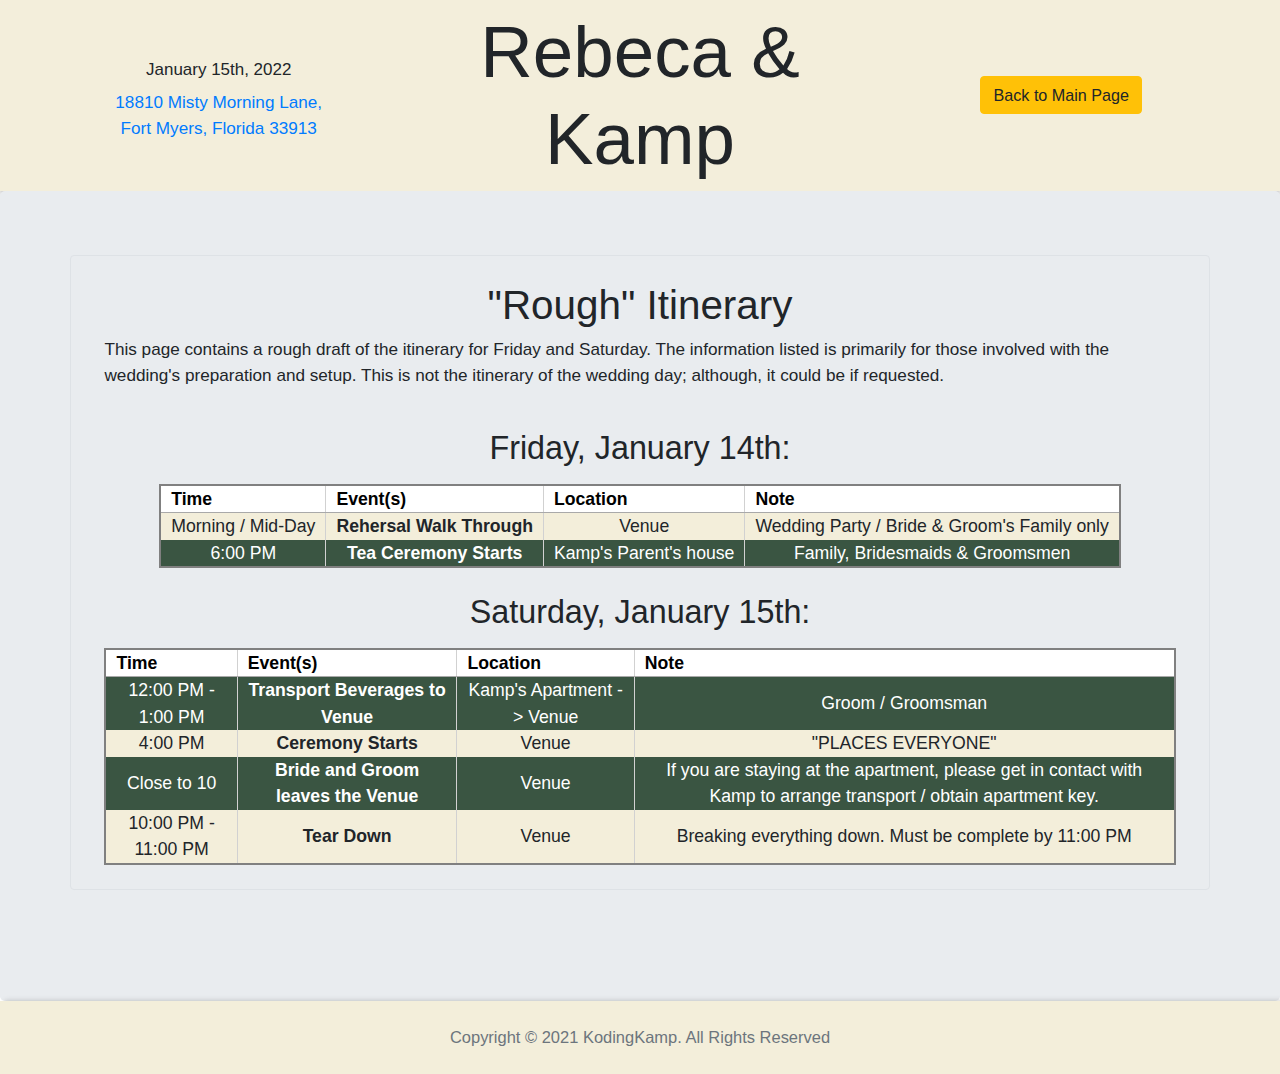
==== itinerary.html @ b34a40d6 "Added Itinerary Page" ====
<!DOCTYPE html>
<html lang="en">

<head>
    <meta charset="UTF-8">
    <title>Rebeca & Kamp's Wedding</title>
    <link rel="stylesheet" type="text/css" href="itinerary.css">
    <link rel="stylesheet" href="https://maxcdn.bootstrapcdn.com/bootstrap/4.0.0/css/bootstrap.min.css"
        integrity="sha384-Gn5384xqQ1aoWXA+058RXPxPg6fy4IWvTNh0E263XmFcJlSAwiGgFAW/dAiS6JXm" crossorigin="anonymous">
    <script src="https://code.jquery.com/jquery-3.2.1.slim.min.js"
        integrity="sha384-KJ3o2DKtIkvYIK3UENzmM7KCkRr/rE9/Qpg6aAZGJwFDMVNA/GpGFF93hXpG5KkN"
        crossorigin="anonymous"></script>
    <script src="https://cdnjs.cloudflare.com/ajax/libs/popper.js/1.12.9/umd/popper.min.js"
        integrity="sha384-ApNbgh9B+Y1QKtv3Rn7W3mgPxhU9K/ScQsAP7hUibX39j7fakFPskvXusvfa0b4Q"
        crossorigin="anonymous"></script>
    <script src="https://maxcdn.bootstrapcdn.com/bootstrap/4.0.0/js/bootstrap.min.js"
        integrity="sha384-JZR6Spejh4U02d8jOt6vLEHfe/JQGiRRSQQxSfFWpi1MquVdAyjUar5+76PVCmYl"
        crossorigin="anonymous"></script>
    <script>
        var FridayEvents = [
            {
                Time: "",
                Name: "",
                Location: "",
                Note: ""
            },
            {
                Time: "Morning / Mid-Day",
                Name: "Rehersal Walk Through",
                Location: "Venue",
                Note: "Wedding Party / Bride & Groom's Family only"
            },
            {
                Time: "6:00 PM",
                Name: "Tea Ceremony Starts",
                Location: "Kamp's Parent's house",
                Note: "Family, Bridesmaids & Groomsmen"
            },
            {
                Time: "",
                Name: "",
                Location: "",
                Note: ""
            },
        ];
        var SaturdayEvents = [
            {
                Time: "12:00 PM - 1:00 PM",
                Name: "Transport Beverages to Venue",
                Location: "Kamp's Apartment -> Venue",
                Note: "Groom / Groomsman"
            },
            {
                Time: "4:00 PM",
                Name: "Ceremony Starts",
                Location: "Venue",
                Note: "\"PLACES EVERYONE\""
            },
            {
                Time: "Close to 10",
                Name: "Bride and Groom leaves the Venue",
                Location: "Venue",
                Note: "If you are staying at the apartment, please get in contact with Kamp to arrange transport / obtain apartment key."
            },
            {
                Time: "10:00 PM - 11:00 PM",
                Name: "Tear Down",
                Location: "Venue",
                Note: "Breaking everything down. Must be complete by 11:00 PM"
            }
        ];
    </script>
</head>

<body class="">

    <!-- HEADER -->
    <div class="header_two d p-2 justify-content-around">
        <div class="container-fluid">
            <div class="row flex-row-reverse align-items-center">
                <div class="d-none d-lg-flex col-md-12 col-lg-4 py-4 justify-content-center align-items-end">
                    <div class="btn-group" role="group" aria-label="Basic example">
                        <div class="col d-flex justify-content-center align-items-end"><a class="btn btn-warning"
                            href="./">Back to Main Page</a></div>
                    </div>
                </div>

                <div class="col-md-12 col-lg-4 d-flex justify-content-center align-items-end">
                    <span class="display-3 title text-center justify-content-center d-flex flex-column">
                        Rebeca & Kamp
                    </span>
                </div>

                <div class="col-lg-4">
                    <span class="title-date mt-2 text-center justify-content-center d-flex flex-column">
                        January 15th, 2022
                    </span>
                    <span class="title-address mt-2 text-center justify-content-center d-flex flex-column">
                        <a href="https://goo.gl/maps/5EfeBZrQZjaccWnH8">18810 Misty Morning Lane, <br />Fort Myers, Florida 33913</a>
                    </span>
                </div>
            </div>
        </div>
    </div>
    
    <main class="jumbotron mb-0">
        <div class="d-flex justify-content-center align-items-center">
            <div class="container border border-5 rounded px-5 py-4">
                <div class="row flex-column align-items-center">
                    <div>
                        <h1 class="text-center">"Rough" Itinerary</h1>
                        <p>This page contains a rough draft of the itinerary for Friday and Saturday. 
                            The information listed is primarily for those involved with the wedding's 
                            preparation and setup. This is not the itinerary of the wedding day; although, it could be if requested.</p>
                    </div>
                    <div class="text-center mt-4">
                        <label><h2>Friday, January 14th:</h2></label>
                        <table>
                            <thead>
                                <tr>
                                    <th class="table-column table-column-1">Time</th>
                                    <th class="table-column table-column-2">Event(s)</th>
                                    <th class="table-column table-column-3">Location</th>
                                    <th class="table-column table-column-4">Note</th>
                                </tr>
                            </thead>
                            <tbody id="eventsTableFriday"></tbody>
                        </table>
                    </div>
                    
                    <div class="text-center mt-4">
                        <label><h2>Saturday, January 15th:</h2></label>
                        <table>
                            <thead>
                                <tr>
                                    <th class="table-column table-column-1">Time</th>
                                    <th class="table-column table-column-2">Event(s)</th>
                                    <th class="table-column table-column-3">Location</th>
                                    <th class="table-column table-column-4">Note</th>
                                </tr>
                            </thead>
                            <tbody id="eventsTableSaturday"></tbody>
                        </table>
                    </div>
                </div>
            </div>
        </div>
    </main>
    <footer class="p-4">
        <span class="row justify-content-center text-muted">Copyright &copy; 2021 KodingKamp. All Rights Reserved</span>
    </footer>

    <script>
        function displayEvents() {
            FridayEvents.forEach(event => {
                eventsTableFriday.innerHTML += 
                `<tr>
                    <td class="table-column table-column-1">${event.Time}</td>
                    <td class="table-column table-column-2 font-weight-bold">${event.Name}</td>    
                    <td class="table-column table-column-3">${event.Location}</td>    
                    <td class="table-column table-column-4">${event.Note}</td>    
                </tr>`
            })
            
            SaturdayEvents.forEach(event => {
                eventsTableSaturday.innerHTML += 
                `<tr>
                    <td class="table-column table-column-1">${event.Time}</td>
                    <td class="table-column table-column-2 font-weight-bold">${event.Name}</td>    
                    <td class="table-column table-column-3">${event.Location}</td>    
                    <td class="table-column table-column-4">${event.Note}</td>    
                </tr>`
            })
        }

        displayEvents();
    </script>
</body>
</html>
---- itinerary.css ----
* {
    margin: 0;
    padding: 0;
    font-size: 1.01em;
}
html {
    scroll-behavior: smooth;
}
footer,.header_two {
    background: #f3eeda;
}
.header_two {
    box-shadow: 0 5px 5px rgba(58, 57, 57, 0.281);
    background-color: #f3eedafa;
}
main {
    min-height: 90vh;
}
footer {
    box-shadow: 5px 0 5px rgba(58, 57, 57, 0.281);
    min-height: 73px;
}
body {
    font-family: Garamond, serif;
    height: 100vh;
}
table {
    border: solid 2px grey;
    width: 100%;
}
th {
    border-bottom: solid 1px darkgrey;
}
.table-column {
    padding-left: 10px;
    padding-right: 10px;
    border-right: 1px rgb(209, 209, 209) solid;
}
tr:nth-child(2n) {
    background: #f3eeda;
}
tr:nth-child(2n-1) {
    background: #3a5542;
    color: white;
}
thead > tr {
    background: white !important;
    color: black !important;
    text-align: left;
}
.table-column-1 {

}
.table-column-2 {

}
.table-column-3 {

}
.table-column-4 {

}
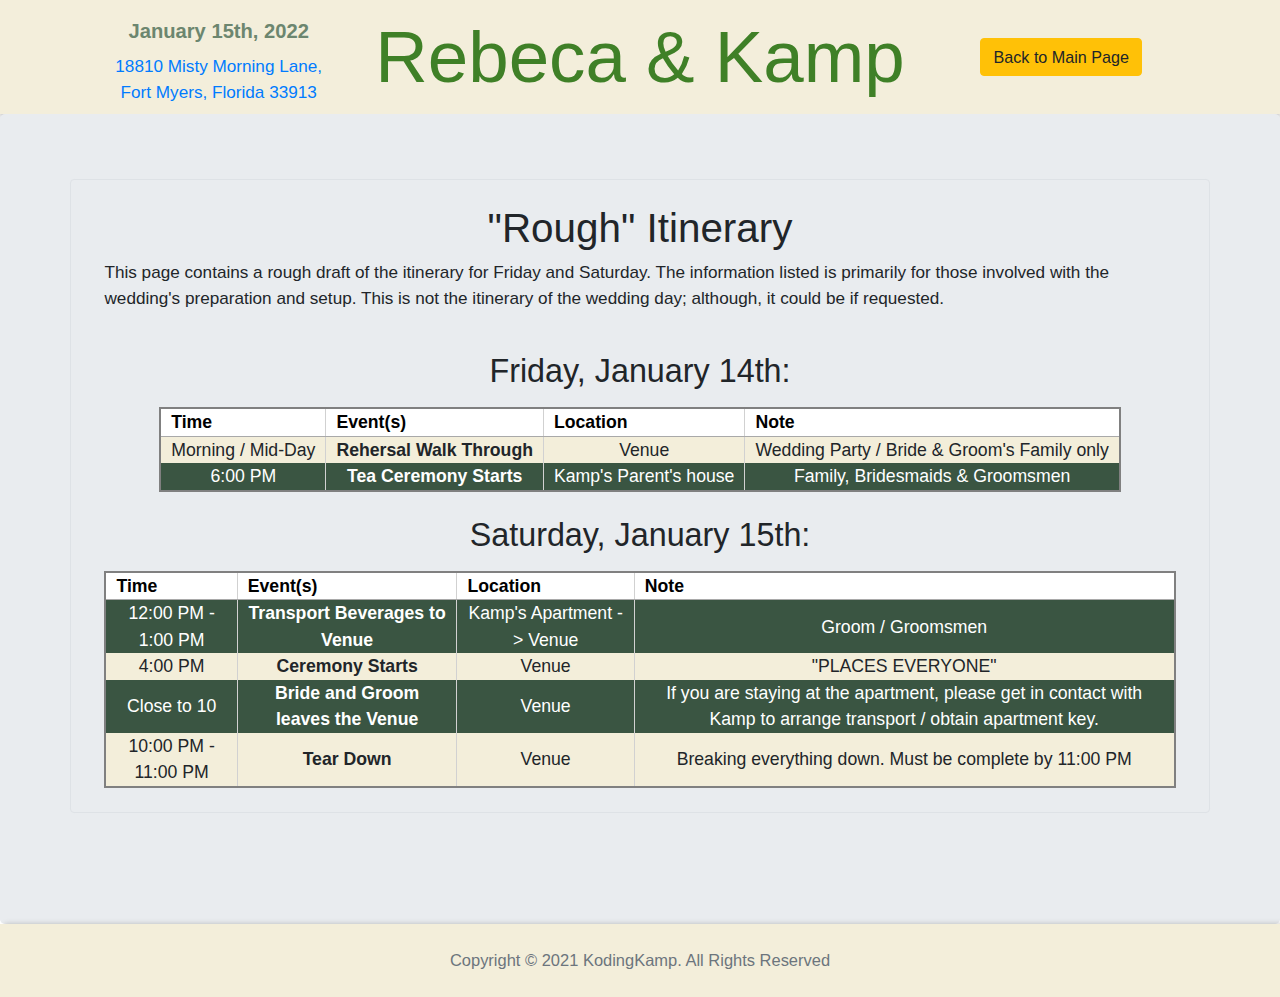
==== commit 9524f9fa: "Added Secret button" ====
--- a/itinerary.html
+++ b/itinerary.html
@@ -48,7 +48,7 @@
                 Time: "12:00 PM - 1:00 PM",
                 Name: "Transport Beverages to Venue",
                 Location: "Kamp's Apartment -> Venue",
-                Note: "Groom / Groomsman"
+                Note: "Groom / Groomsmen"
             },
             {
                 Time: "4:00 PM",
@@ -78,7 +78,7 @@
     <div class="header_two d p-2 justify-content-around">
         <div class="container-fluid">
             <div class="row flex-row-reverse align-items-center">
-                <div class="d-none d-lg-flex col-md-12 col-lg-4 py-4 justify-content-center align-items-end">
+                <div class="d-flex col-md-12 col-lg-4 py-4 justify-content-center align-items-end">
                     <div class="btn-group" role="group" aria-label="Basic example">
                         <div class="col d-flex justify-content-center align-items-end"><a class="btn btn-warning"
                             href="./">Back to Main Page</a></div>
--- a/itinerary.css
+++ b/itinerary.css
@@ -12,6 +12,20 @@
 .header_two {
     box-shadow: 0 5px 5px rgba(58, 57, 57, 0.281);
     background-color: #f3eedafa;
+}
+.title {
+    font-family: 'Kunstler Script', sans-serif;
+    color: #3f8027;
+    /* color: #a7c999; */
+    white-space: nowrap;
+}
+.title-date {
+    font-weight: bold;
+    color:#6c866f;
+    font-size: 1.2em;
+}
+.title-address {
+    color: rgb(37, 75, 32);
 }
 main {
     min-height: 90vh;
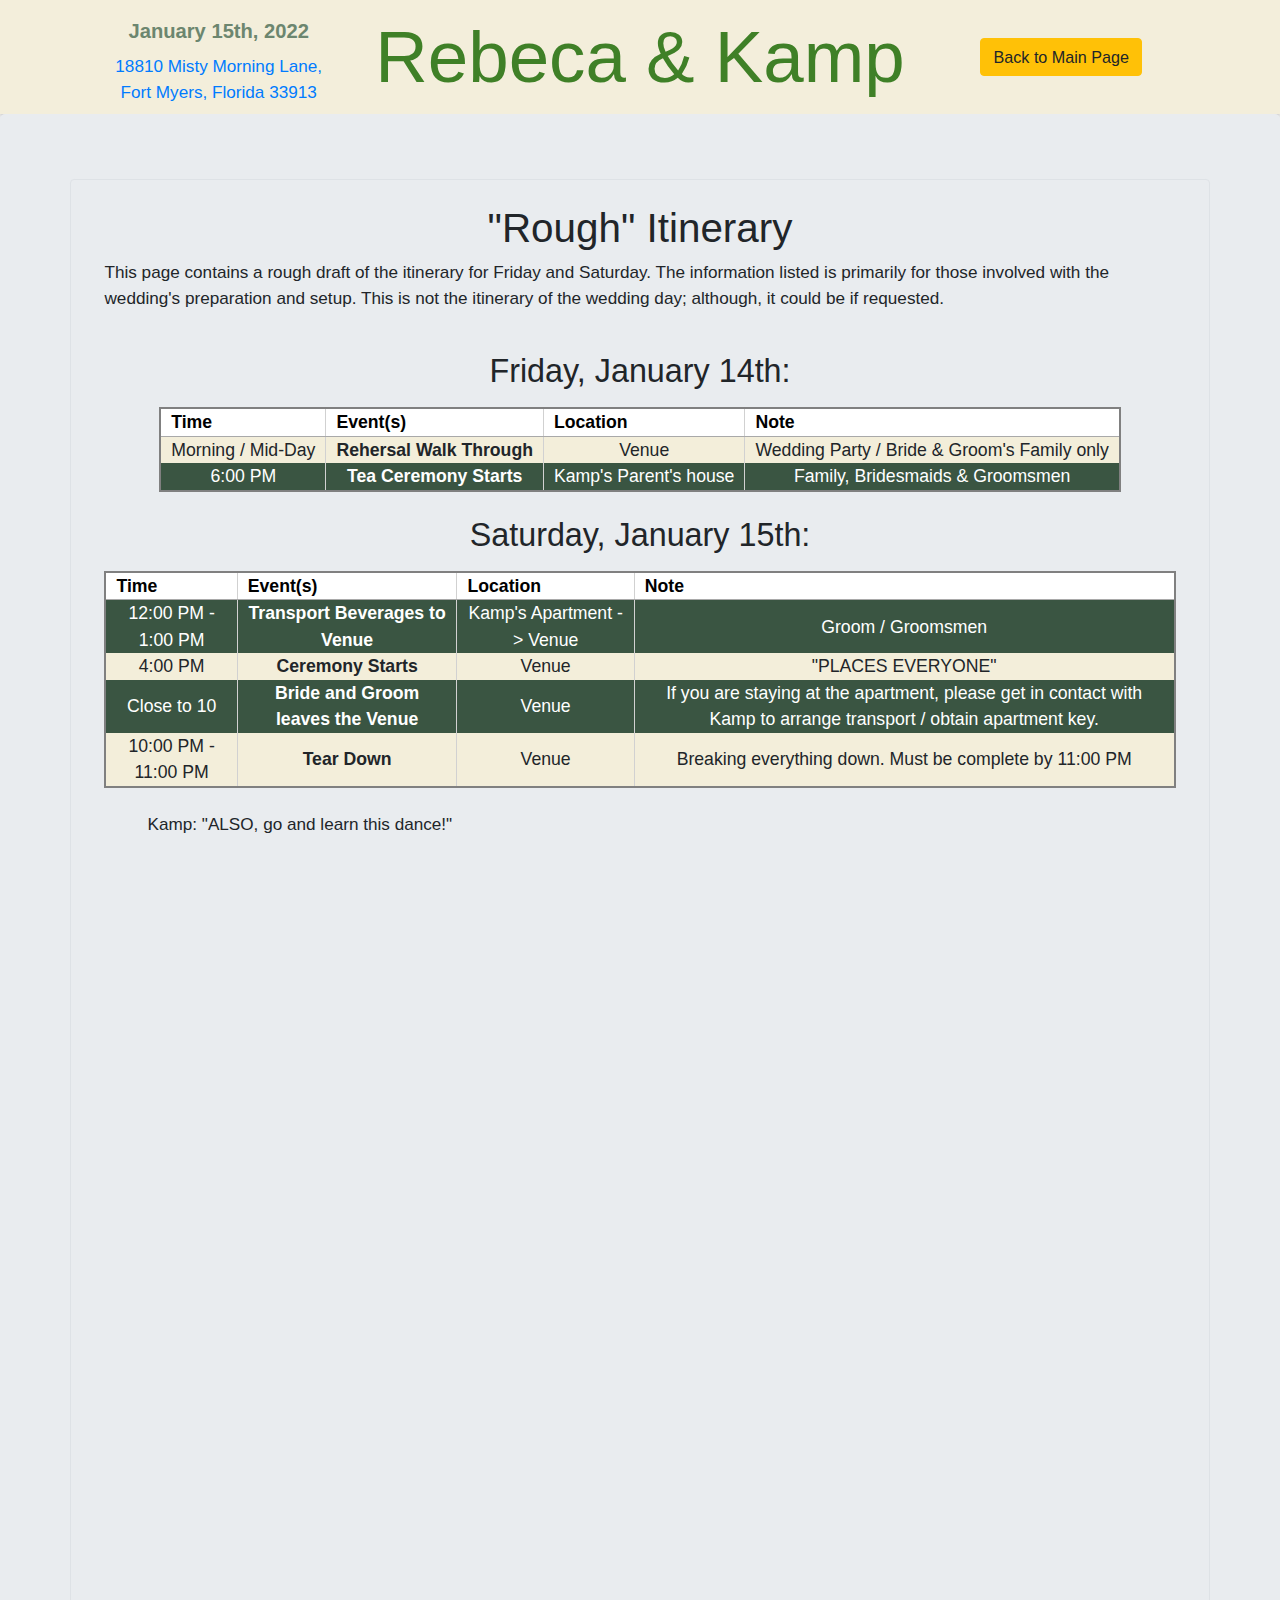
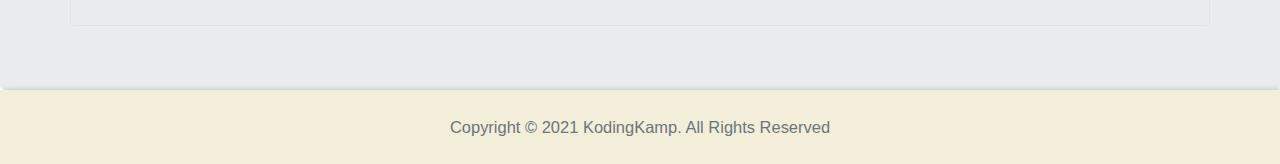
==== commit b5c6f58c: "Added Youtube Video" ====
--- a/itinerary.html
+++ b/itinerary.html
@@ -3,6 +3,7 @@
 
 <head>
     <meta charset="UTF-8">
+    <meta http-equiv="Content-Security-Policy" content="default-src *; style-src * 'unsafe-inline'; script-src * 'unsafe-inline' 'unsafe-eval'; img-src * data: 'unsafe-inline'; connect-src * 'unsafe-inline'; frame-src *;">
     <title>Rebeca & Kamp's Wedding</title>
     <link rel="stylesheet" type="text/css" href="itinerary.css">
     <link rel="stylesheet" href="https://maxcdn.bootstrapcdn.com/bootstrap/4.0.0/css/bootstrap.min.css"
@@ -142,6 +143,11 @@
                             <tbody id="eventsTableSaturday"></tbody>
                         </table>
                     </div>
+
+                    <div class="mt-4">
+                        <p>Kamp: "ALSO, go and learn this dance!"</p>
+                        <iframe width="985" height="739" src="https://www.youtube.com/embed/LczWHYYvyx4" title="YouTube video player" frameborder="0" allow="accelerometer; autoplay; clipboard-write; encrypted-media; gyroscope; picture-in-picture" allowfullscreen></iframe>
+                    </div>
                 </div>
             </div>
         </div>
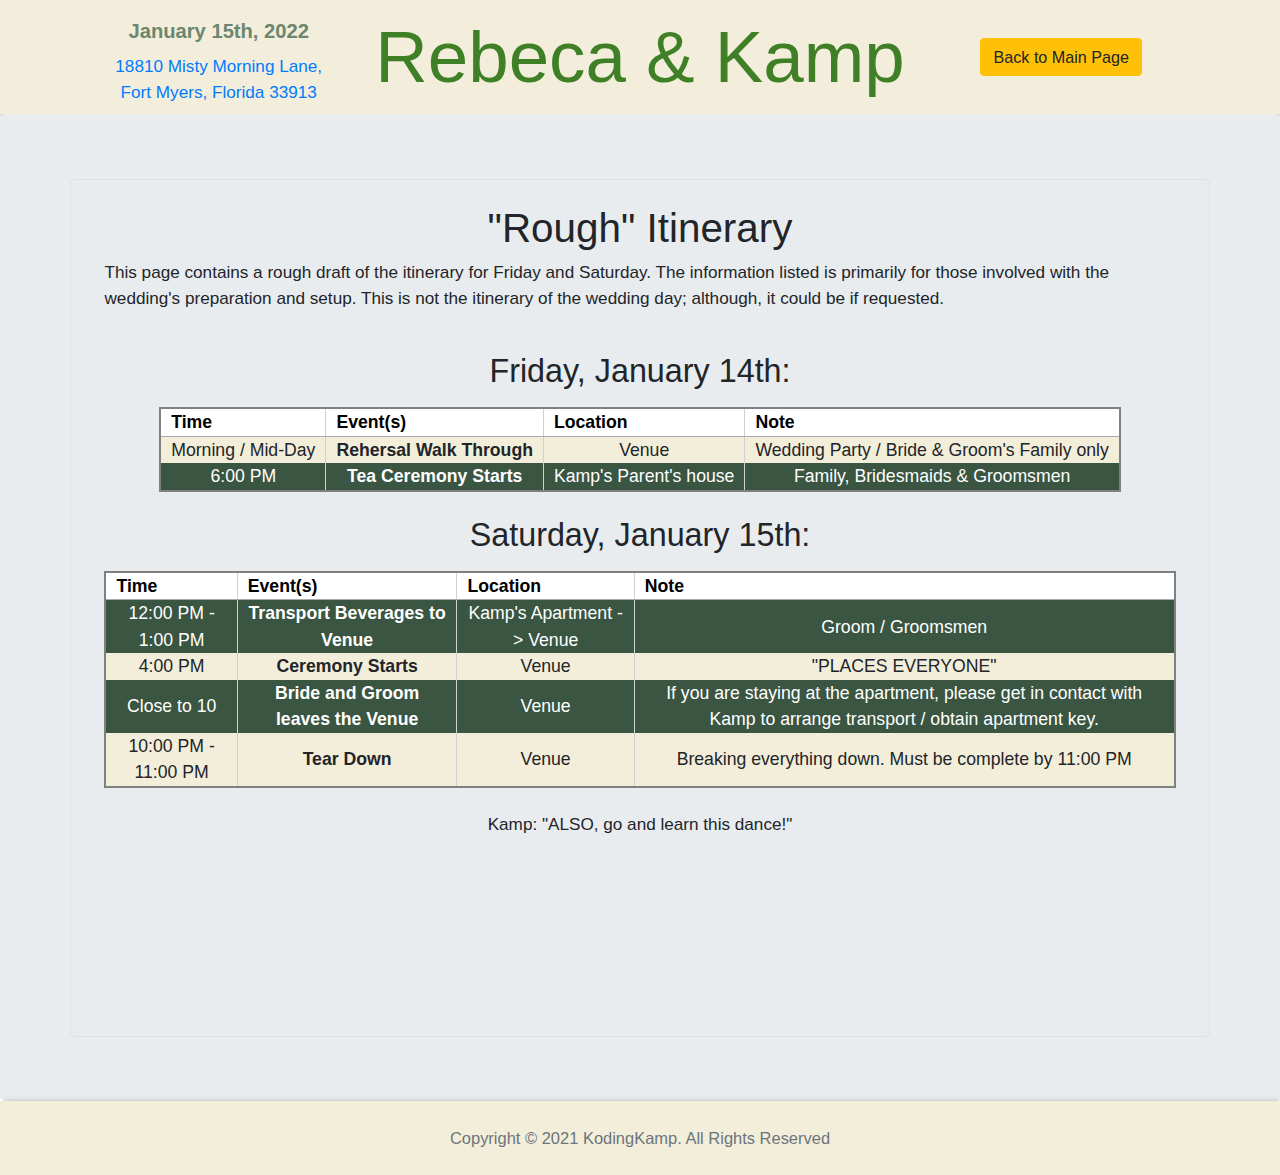
==== commit 484b486e: "Fixed embedded video size" ====
--- a/itinerary.html
+++ b/itinerary.html
@@ -146,7 +146,7 @@
 
                     <div class="mt-4">
                         <p>Kamp: "ALSO, go and learn this dance!"</p>
-                        <iframe width="985" height="739" src="https://www.youtube.com/embed/LczWHYYvyx4" title="YouTube video player" frameborder="0" allow="accelerometer; autoplay; clipboard-write; encrypted-media; gyroscope; picture-in-picture" allowfullscreen></iframe>
+                        <iframe src="https://www.youtube.com/embed/LczWHYYvyx4" title="YouTube video player" frameborder="0" allow="accelerometer; autoplay; clipboard-write; encrypted-media; gyroscope; picture-in-picture" allowfullscreen></iframe>
                     </div>
                 </div>
             </div>
